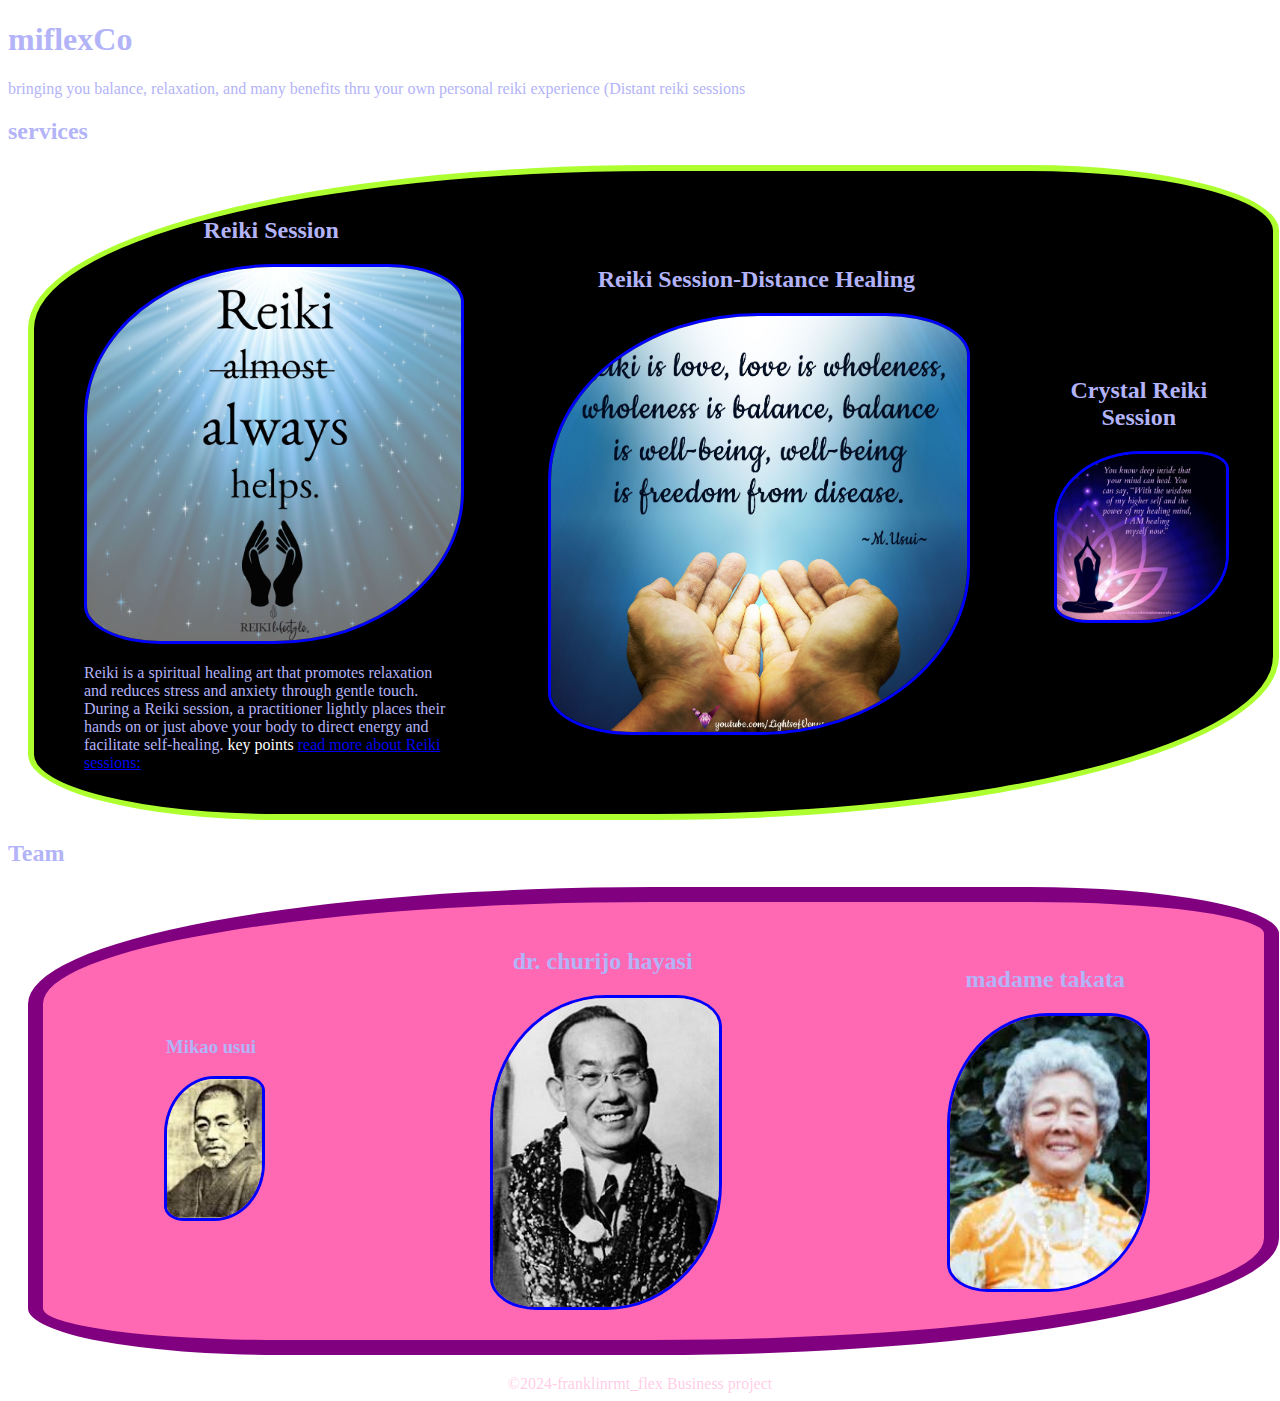
==== index-02.html @ 7ec1ef7f "creating my flexbox business project" ====
<!DOCTYPE html>
<html lang="en">
  <head>
    <meta charset="UTF-8" />
    <meta name="viewport" content="width=device-width, initial-scale=1.0" />
    <link rel="stylesheet" href="./resources/css/style-02.css" />
    <title>miflexCo</title>
  </head>
  <body>
    <header>
      <h1>miflexCo</h1>
      <p>
        bringing you balance, relaxation, and many benefits thru your own
        personal reiki experience (Distant reiki sessions
      </p>
  <div class="kontainer"></div></header>
    
    <section class="services">
      <h2>services</h2>

      <div class="section-one container">
        <figure>
          <figcaption><h2>Reiki Session</h2></figcaption>
          <img
            class="one"
            src="./resources/img/01cae8a61dbd3aaffb89af831b613251.jpg"
            alt="reiki phrase" /><p>Reiki is a spiritual healing art that promotes relaxation and reduces stress and anxiety through gentle touch. During a Reiki session, a practitioner lightly places their hands on or just above your body to direct energy and facilitate self-healing. <span class=key>key points <a href="./resources/reikisessions.html">read more about Reiki sessions:</a> </span> </span> 
            </p>
</p>        </figure>
        <figure>
          <figcaption><h2>Reiki Session-Distance Healing</h2></figcaption>
          <img
            class="two"
            src="./resources/img/65900d5e307226f23c8f6cd96ed0c234.jpg"
            alt="reiki phrase" />
        </figure>
        <figure>
          <figcaption><h2>Crystal Reiki Session</h2></figcaption>
          <img
            class="three"
            src="./resources/img/a0f8f780880478e5814c72ec0692b5ee.jpg"
            alt="reiki phrase" />
        </figure>
      </div>
    </section>
    <section class="team">
      <h2>Team</h2>

      <div class="section-two container">
        <figure>
          <figcaption><h3>Mikao usui</h3></figcaption>
          <img
            class="one"
            src="./resources/img/USUIt_500x300.jpg"
            alt="mikao Usui" />
        </figure>
        <figure>
          <figcaption><h2>dr. churijo hayasi</h2></figcaption>
          <img
            class="two"
            src="./resources/img/dr.hayasi220px-10.jpg"reiki phrase alt="usui first student" />
        </figure>
        <figure>
          <figcaption><h2>madame takata</figcaption>
          <img
            class="three"
            src="./resources/img/madame-takata.jpg"reiki phrase" />
        </figure>
      </div>
    </section>
  
    
    <footer>&copy;2024-franklinrmt_flex Business project</footer>
  </div>

  </body>
</html>
---- resources/css/style-02.css ----
body {
  color: rgb(179, 179, 248);
}
img {
  width: 100%;
}

.container {
  width: 99%;
display: flex;
gap: 10px;
flex-direction: row;
justify-content:space-around;
align-items: center;
border:6px solid greenyellow ;
margin: 20px;
padding: 10px;
box-sizing: border-box;
border-radius: 50% 20% /  25% 10%;

}


figcaption {

text-align: center;

}
.key {
  color: white;
}
.section-one {
  background-color: #000000;
  
  /*flex: 1 1 100%;*/
}
.section-two {
  background-color: hotpink;
    border: 15px solid purple;
 

}
.one, .two, .three {
  
  flex: 1 1 35%;
  border: 3px solid blue;
  border-radius: 50% 20% / 40% 10%;

}
footer {
  color: rgba(255, 105, 180, 0.349);
  text-align: center;
}

@media screen and (max-width: 960px) and (min-width:365px) {
  .container {
    background-color: chartreuse;
    color: #000000;
    flex-direction: column;
  }
}
.kontainer {
  background-color: orange;
}
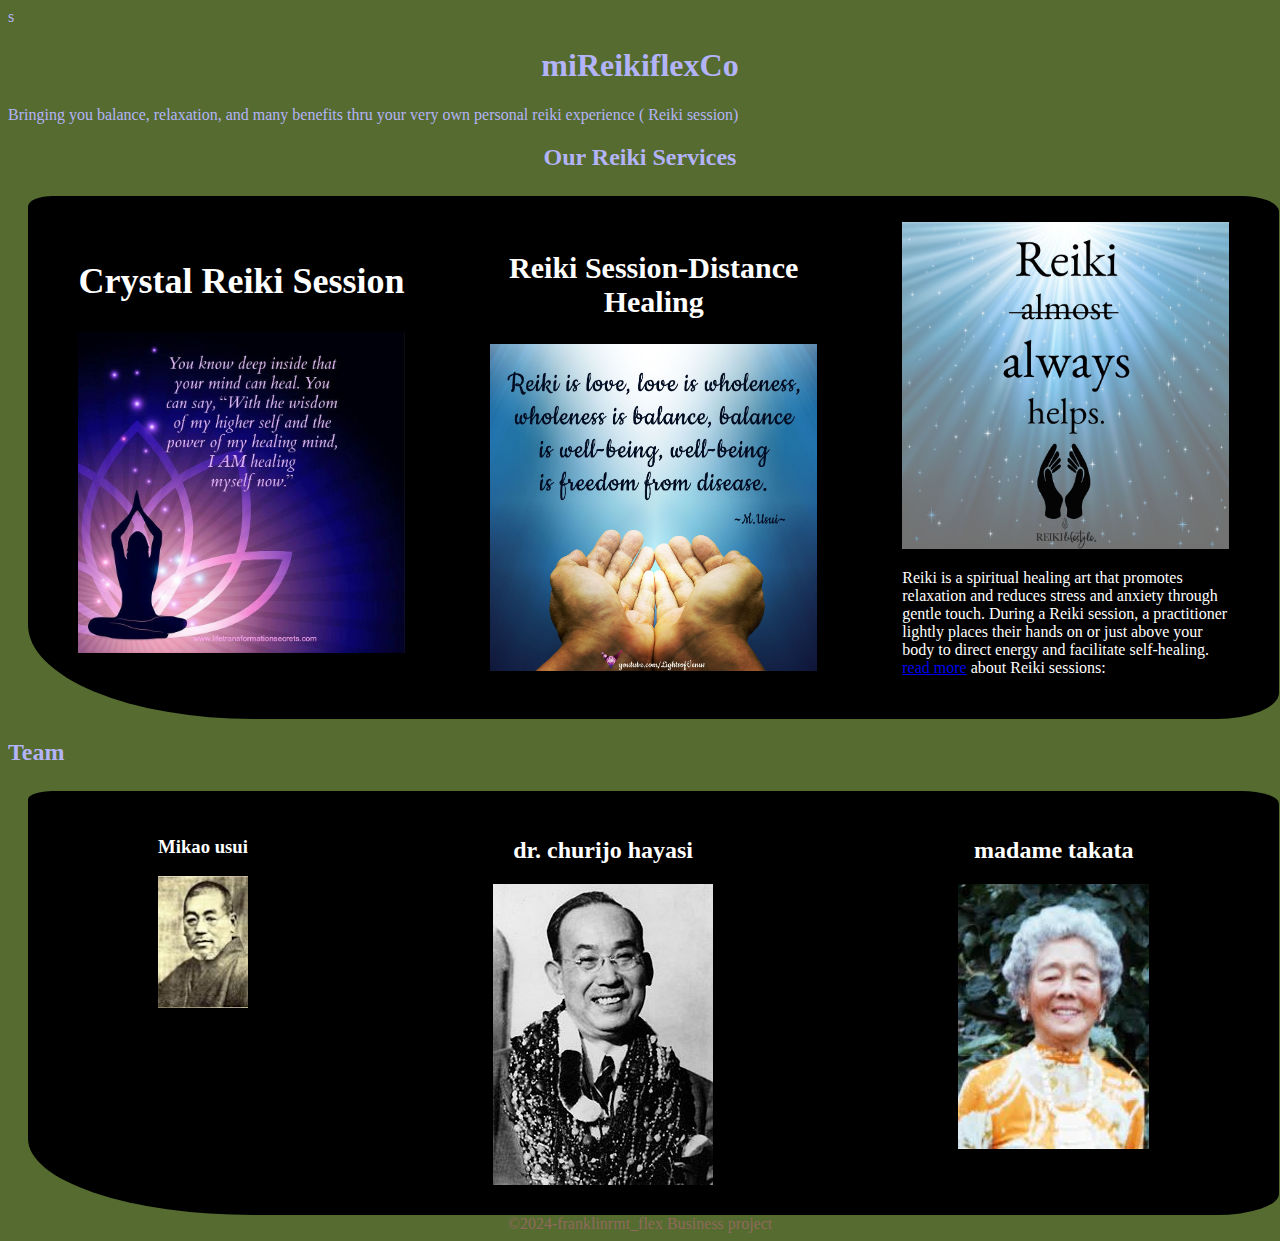
==== commit cc454a8b: "changed styling in both html files" ====
--- a/index-02.html
+++ b/index-02.html
@@ -8,70 +8,77 @@
   </head>
   <body>
     <header>
-      <h1>miflexCo</h1>
-      <p>
-        bringing you balance, relaxation, and many benefits thru your own
-        personal reiki experience (Distant reiki sessions
-      </p>
-  <div class="kontainer"></div></header>
-    
-    <section class="services">
-      <h2>services</h2>
+      s
 
-      <div class="section-one container">
-        <figure>
-          <figcaption><h2>Reiki Session</h2></figcaption>
-          <img
-            class="one"
-            src="./resources/img/01cae8a61dbd3aaffb89af831b613251.jpg"
-            alt="reiki phrase" /><p>Reiki is a spiritual healing art that promotes relaxation and reduces stress and anxiety through gentle touch. During a Reiki session, a practitioner lightly places their hands on or just above your body to direct energy and facilitate self-healing. <span class=key>key points <a href="./resources/reikisessions.html">read more about Reiki sessions:</a> </span> </span> 
+      <div class="hea">
+        <h1>miReikiflexCo</h1>
+        Bringing you balance, relaxation, and many benefits thru your very own
+        personal reiki experience ( Reiki session)
+      </div>
+    </header>
+    <div class="kontainerK">
+      <section class="services">
+        <h2 class="subt">Our Reiki Services</h2>
+        <div class="section-oneo container">
+          <figure class="oneO">
+            <figcaption-1></figcaption-1>
+            <img
+              src="./resources/img/01cae8a61dbd3aaffb89af831b613251.jpg"
+              alt="reiki phrase" />
+            <p>
+              Reiki is a spiritual healing art that promotes relaxation and
+              reduces stress and anxiety through gentle touch. During a Reiki
+              session, a practitioner lightly places their hands on or just
+              above your body to direct energy and facilitate self-healing.
+              <a href="./resources/reikisessions.html">read more</a> about Reiki
+              sessions:
             </p>
-</p>        </figure>
-        <figure>
-          <figcaption><h2>Reiki Session-Distance Healing</h2></figcaption>
-          <img
-            class="two"
-            src="./resources/img/65900d5e307226f23c8f6cd96ed0c234.jpg"
-            alt="reiki phrase" />
-        </figure>
-        <figure>
-          <figcaption><h2>Crystal Reiki Session</h2></figcaption>
-          <img
-            class="three"
-            src="./resources/img/a0f8f780880478e5814c72ec0692b5ee.jpg"
-            alt="reiki phrase" />
-        </figure>
-      </div>
-    </section>
-    <section class="team">
-      <h2>Team</h2>
+          </figure>
+          <figure class="twoT">
+            <figcaption><h2>Reiki Session-Distance Healing</h2></figcaption>
+            <img
+              src="./resources/img/65900d5e307226f23c8f6cd96ed0c234.jpg"
+              alt="reiki phrase" />
+          </figure>
+          <figure class="threeTh">
+            <figcaption><h2>Crystal Reiki Session</h2></figcaption>
+            <img
+              src="./resources/img/a0f8f780880478e5814c72ec0692b5ee.jpg"
+              alt="reiki phrase" />
+          </figure>
+        </div>
+      </section>
+      <section-two class="team">
+        <h2>Team</h2>
 
-      <div class="section-two container">
-        <figure>
-          <figcaption><h3>Mikao usui</h3></figcaption>
-          <img
-            class="one"
-            src="./resources/img/USUIt_500x300.jpg"
-            alt="mikao Usui" />
-        </figure>
-        <figure>
-          <figcaption><h2>dr. churijo hayasi</h2></figcaption>
-          <img
-            class="two"
-            src="./resources/img/dr.hayasi220px-10.jpg"reiki phrase alt="usui first student" />
-        </figure>
-        <figure>
-          <figcaption><h2>madame takata</figcaption>
-          <img
-            class="three"
-            src="./resources/img/madame-takata.jpg"reiki phrase" />
-        </figure>
-      </div>
-    </section>
-  
-    
-    <footer>&copy;2024-franklinrmt_flex Business project</footer>
-  </div>
+        <div class="section-two container">
+          <figure>
+            <figcaption><h3>Mikao usui</h3></figcaption>
+            <img
+              class="one"
+              src="./resources/img/USUIt_500x300.jpg"
+              alt="mikao Usui" />
+          </figure>
+          <figure>
+            <figcaption><h2>dr. churijo hayasi</h2></figcaption>
+            <img
+              class="two"
+              src="./resources/img/dr.hayasi220px-10.jpg"
+              reiki
+              phrase
+              alt="picture of mikao usui first student" />
+          </figure>
+          <figure>
+            <figcaption><h2>madame takata</h2></figcaption>
+            <img
+              class="three"
+              src="./resources/img/madame-takata.jpg"
+              alt="fimage of first reiki female master teacher" />
+          </figure>
+        </div>
+      </section-two>
 
+      <footer>&copy;2024-franklinrmt_flex Business project</footer>
+    </div>
   </body>
 </html>
--- a/resources/css/style-02.css
+++ b/resources/css/style-02.css
@@ -1,64 +1,93 @@
+html {
+  background-color: darkolivegreen;
+}
+
 body {
   color: rgb(179, 179, 248);
+}
+h1 {
+  text-align: center;
+}
+.subt {
+  text-align: center;
 }
 img {
   width: 100%;
 }
-
+.header {
+  font-size: 2.5em;
+}
+.kontainer {
+  display: flex;
+  flex-direction: row;
+}
+.oneO {
+  order: 3;
+}
+.twoT {
+  order: 2;
+  font-size: 1.25em;
+}
+.threeTh {
+  order: 1;
+  font-size: 1.5em;
+}
 .container {
   width: 99%;
-display: flex;
-gap: 10px;
-flex-direction: row;
-justify-content:space-around;
-align-items: center;
-border:6px solid greenyellow ;
-margin: 20px;
-padding: 10px;
-box-sizing: border-box;
-border-radius: 50% 20% /  25% 10%;
-
+  display: flex;
+  gap: 5px;
+  flex-direction: column;
+  justify-content: space-around;
+  align-items: flex-start;
+  /*border: 6px solid greenyellow;*/
+  margin: 25px 20px 0px;
+  padding: 10px;
+  box-sizing: border-box;
+  border-radius: 2% 3% 5% 18%;
 }
 
+figcaption {
+  text-align: center;
+}
 
-figcaption {
-
-text-align: center;
-
+.section-oneO {
+  background-color: #000000;
+  flex: 1 1 100%;
 }
-.key {
-  color: white;
+.section-twoT {
+  background-color: black;
+  color: blue;
+  border: 15px solid purple;
 }
-.section-one {
-  background-color: #000000;
-  
-  /*flex: 1 1 100%;*/
-}
-.section-two {
-  background-color: hotpink;
-    border: 15px solid purple;
- 
-
-}
-.one, .two, .three {
-  
-  flex: 1 1 35%;
-  border: 3px solid blue;
-  border-radius: 50% 20% / 40% 10%;
-
+.oneO,
+.twoT,
+.threeTh {
+  flex: 1 1 33%;
+  /*border: 3px solid blue;*/
+  border-radius: 10% 15% 40% 10%;
 }
 footer {
   color: rgba(255, 105, 180, 0.349);
   text-align: center;
 }
 
-@media screen and (max-width: 960px) and (min-width:365px) {
+@media screen and (max-width: 2200px) and (min-width: 475px) {
   .container {
-    background-color: chartreuse;
-    color: #000000;
+    background-color: #000000;
+    color: #ffffff;
+    flex-direction: row;
+    justify-content: space-around;
+  }
+}
+@media screen and (max-width: 450px) {
+  .container {
+    background-color: rgb(3, 66, 3);
+    color: white;
     flex-direction: column;
+    justify-content: center;
   }
 }
 .kontainer {
+  width: 100%;
   background-color: orange;
-}+}
